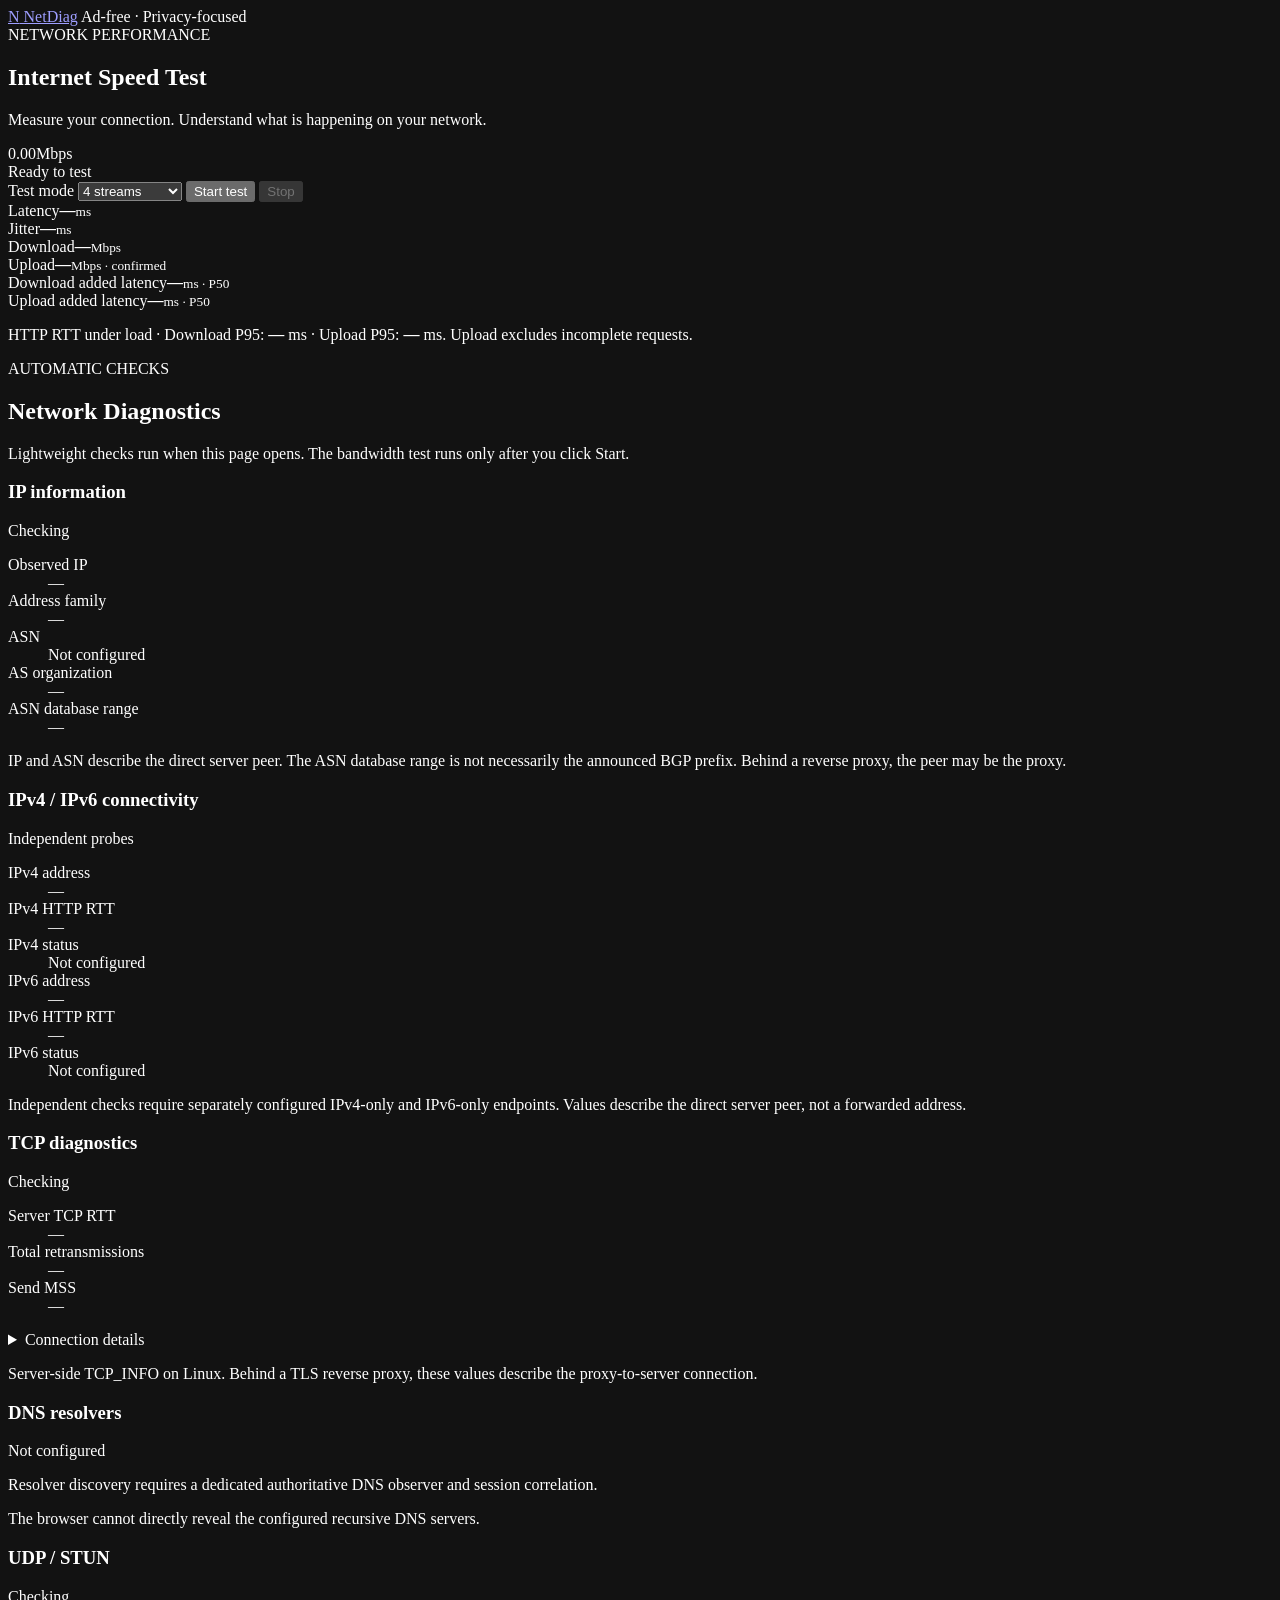
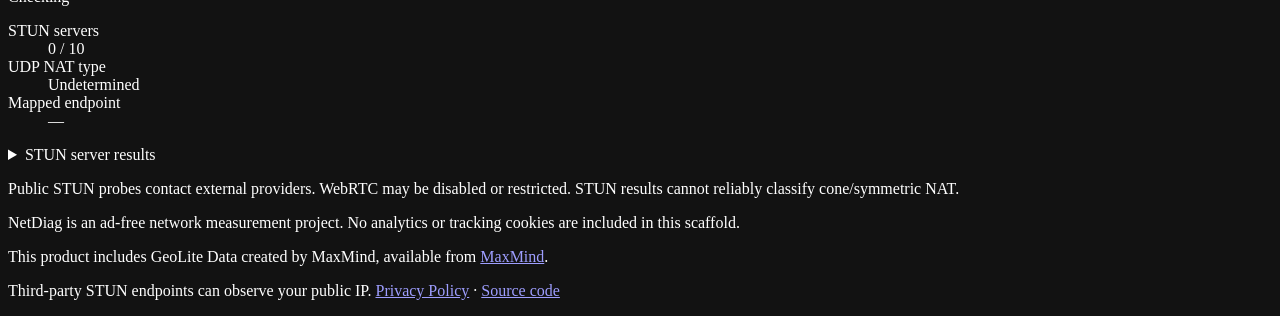
==== web/assets/index.html @ ecba6c88 "Integrate local MaxMind GeoLite2 ASN lookups and update guidance" ====
<!doctype html>
<html lang="en">
<head>
  <meta charset="utf-8">
  <meta name="viewport" content="width=device-width, initial-scale=1">
  <meta name="description" content="Ad-free internet speed test and network diagnostics.">
  <meta name="color-scheme" content="dark">
  <title>NetDiag — Internet Speed Test &amp; Diagnostics</title>
  <link rel="stylesheet" href="/styles.css">
  <script src="/metrics.js" defer></script>
  <script src="/app.js" defer></script>
</head>
<body>
  <div class="container">
    <header class="site-header">
      <a class="brand" href="/" aria-label="NetDiag home"><span class="brand-mark">N</span> NetDiag</a>
      <span class="badge">Ad-free · Privacy-focused</span>
    </header>

    <main>
      <section class="hero" aria-labelledby="speed-heading">
        <div class="eyebrow">NETWORK PERFORMANCE</div>
        <h1 id="speed-heading">Internet Speed Test</h1>
        <p class="lead">Measure your connection. Understand what is happening on your network.</p>

        <div class="speed-display"><span id="live-speed">0.00</span><span class="unit">Mbps</span></div>
        <div id="phase" class="phase" role="status" aria-live="polite">Ready to test</div>

        <div class="controls">
          <label for="streams">Test mode</label>
          <select id="streams" aria-label="Concurrent data streams">
            <option value="1">Single stream</option>
            <option value="4" selected>4 streams</option>
            <option value="8">8 streams</option>
            <option value="16">16 streams</option>
          </select>
          <button id="start" class="primary">Start test</button>
          <button id="stop" class="secondary" disabled>Stop</button>
        </div>

        <div class="results">
          <div><span class="result-label">Latency</span><strong id="ping">—</strong><small>ms</small></div>
          <div><span class="result-label">Jitter</span><strong id="jitter">—</strong><small>ms</small></div>
          <div><span class="result-label">Download</span><strong id="download">—</strong><small>Mbps</small></div>
          <div><span class="result-label">Upload</span><strong id="upload">—</strong><small>Mbps · confirmed</small></div>
          <div><span class="result-label">Download added latency</span><strong id="download-loaded">—</strong><small>ms · P50</small></div>
          <div><span class="result-label">Upload added latency</span><strong id="upload-loaded">—</strong><small>ms · P50</small></div>
        </div>
        <p class="hint">HTTP RTT under load · Download P95: <strong id="download-p95">—</strong> ms · Upload P95: <strong id="upload-p95">—</strong> ms. Upload excludes incomplete requests.</p>
      </section>

      <section class="section-heading">
        <div><div class="eyebrow">AUTOMATIC CHECKS</div><h2>Network Diagnostics</h2></div>
        <p>Lightweight checks run when this page opens. The bandwidth test runs only after you click Start.</p>
      </section>

      <div class="grid">
        <section class="card" aria-labelledby="ip-heading">
          <div class="card-head"><h3 id="ip-heading">IP information</h3><span id="ip-state" class="state">Checking</span></div>
          <dl><div><dt>Observed IP</dt><dd id="public-ip">—</dd></div>
            <div><dt>Address family</dt><dd id="ip-family">—</dd></div>
            <div><dt>ASN</dt><dd id="asn">Not configured</dd></div>
            <div><dt>AS organization</dt><dd id="asn-organization">—</dd></div>
            <div><dt>ASN database range</dt><dd id="asn-network">—</dd></div></dl>
          <p class="hint">IP and ASN describe the direct server peer. The ASN database range is not necessarily the announced BGP prefix. Behind a reverse proxy, the peer may be the proxy.</p>
        </section>

        <section class="card" aria-labelledby="families-heading">
          <div class="card-head"><h3 id="families-heading">IPv4 / IPv6 connectivity</h3><span class="state muted">Independent probes</span></div>
          <dl>
            <div><dt>IPv4 address</dt><dd id="ipv4-address">—</dd></div>
            <div><dt>IPv4 HTTP RTT</dt><dd id="ipv4-rtt">—</dd></div>
            <div><dt>IPv4 status</dt><dd id="ipv4-state">Not configured</dd></div>
            <div><dt>IPv6 address</dt><dd id="ipv6-address">—</dd></div>
            <div><dt>IPv6 HTTP RTT</dt><dd id="ipv6-rtt">—</dd></div>
            <div><dt>IPv6 status</dt><dd id="ipv6-state">Not configured</dd></div>
          </dl>
          <p class="hint">Independent checks require separately configured IPv4-only and IPv6-only endpoints. Values describe the direct server peer, not a forwarded address.</p>
        </section>

        <section class="card" aria-labelledby="tcp-heading">
          <div class="card-head"><h3 id="tcp-heading">TCP diagnostics</h3><span id="tcp-state" class="state">Checking</span></div>
          <dl><div><dt>Server TCP RTT</dt><dd id="tcp-rtt">—</dd></div>
            <div><dt>Total retransmissions</dt><dd id="tcp-retrans">—</dd></div>
            <div><dt>Send MSS</dt><dd id="tcp-mss">—</dd></div></dl>
          <details><summary>Connection details</summary>
            <dl><div><dt>Receive MSS</dt><dd id="tcp-receive-mss">—</dd></div>
              <div><dt>Path MTU</dt><dd id="tcp-pmtu">—</dd></div>
              <div><dt>RTT variance</dt><dd id="tcp-rttvar">—</dd></div></dl>
          </details>
          <p class="hint">Server-side TCP_INFO on Linux. Behind a TLS reverse proxy, these values describe the proxy-to-server connection.</p>
        </section>

        <section class="card" aria-labelledby="dns-heading">
          <div class="card-head"><h3 id="dns-heading">DNS resolvers</h3><span class="state muted">Not configured</span></div>
          <p class="empty">Resolver discovery requires a dedicated authoritative DNS observer and session correlation.</p>
          <p class="hint">The browser cannot directly reveal the configured recursive DNS servers.</p>
        </section>

        <section class="card" aria-labelledby="udp-heading">
          <div class="card-head"><h3 id="udp-heading">UDP / STUN</h3><span id="udp-state" class="state">Checking</span></div>
          <dl><div><dt>STUN servers</dt><dd id="stun-count">0 / 10</dd></div>
            <div><dt>UDP NAT type</dt><dd>Undetermined</dd></div>
            <div><dt>Mapped endpoint</dt><dd id="udp-endpoint">—</dd></div></dl>
          <details><summary>STUN server results</summary><ul id="stun-results" class="stun-list"></ul></details>
          <p class="hint">Public STUN probes contact external providers. WebRTC may be disabled or restricted. STUN results cannot reliably classify cone/symmetric NAT.</p>
        </section>
      </div>
    </main>

    <footer>
      <p>NetDiag is an ad-free network measurement project. No analytics or tracking cookies are included in this scaffold.</p>
      <p>This product includes GeoLite Data created by MaxMind, available from <a href="https://www.maxmind.com" rel="noopener noreferrer">MaxMind</a>.</p>
      <p>Third-party STUN endpoints can observe your public IP. <a href="/privacy.html">Privacy Policy</a> · <a href="https://github.com/roseshot/NetDiag" rel="noopener noreferrer">Source code</a></p>
    </footer>
  </div>
</body>
</html>
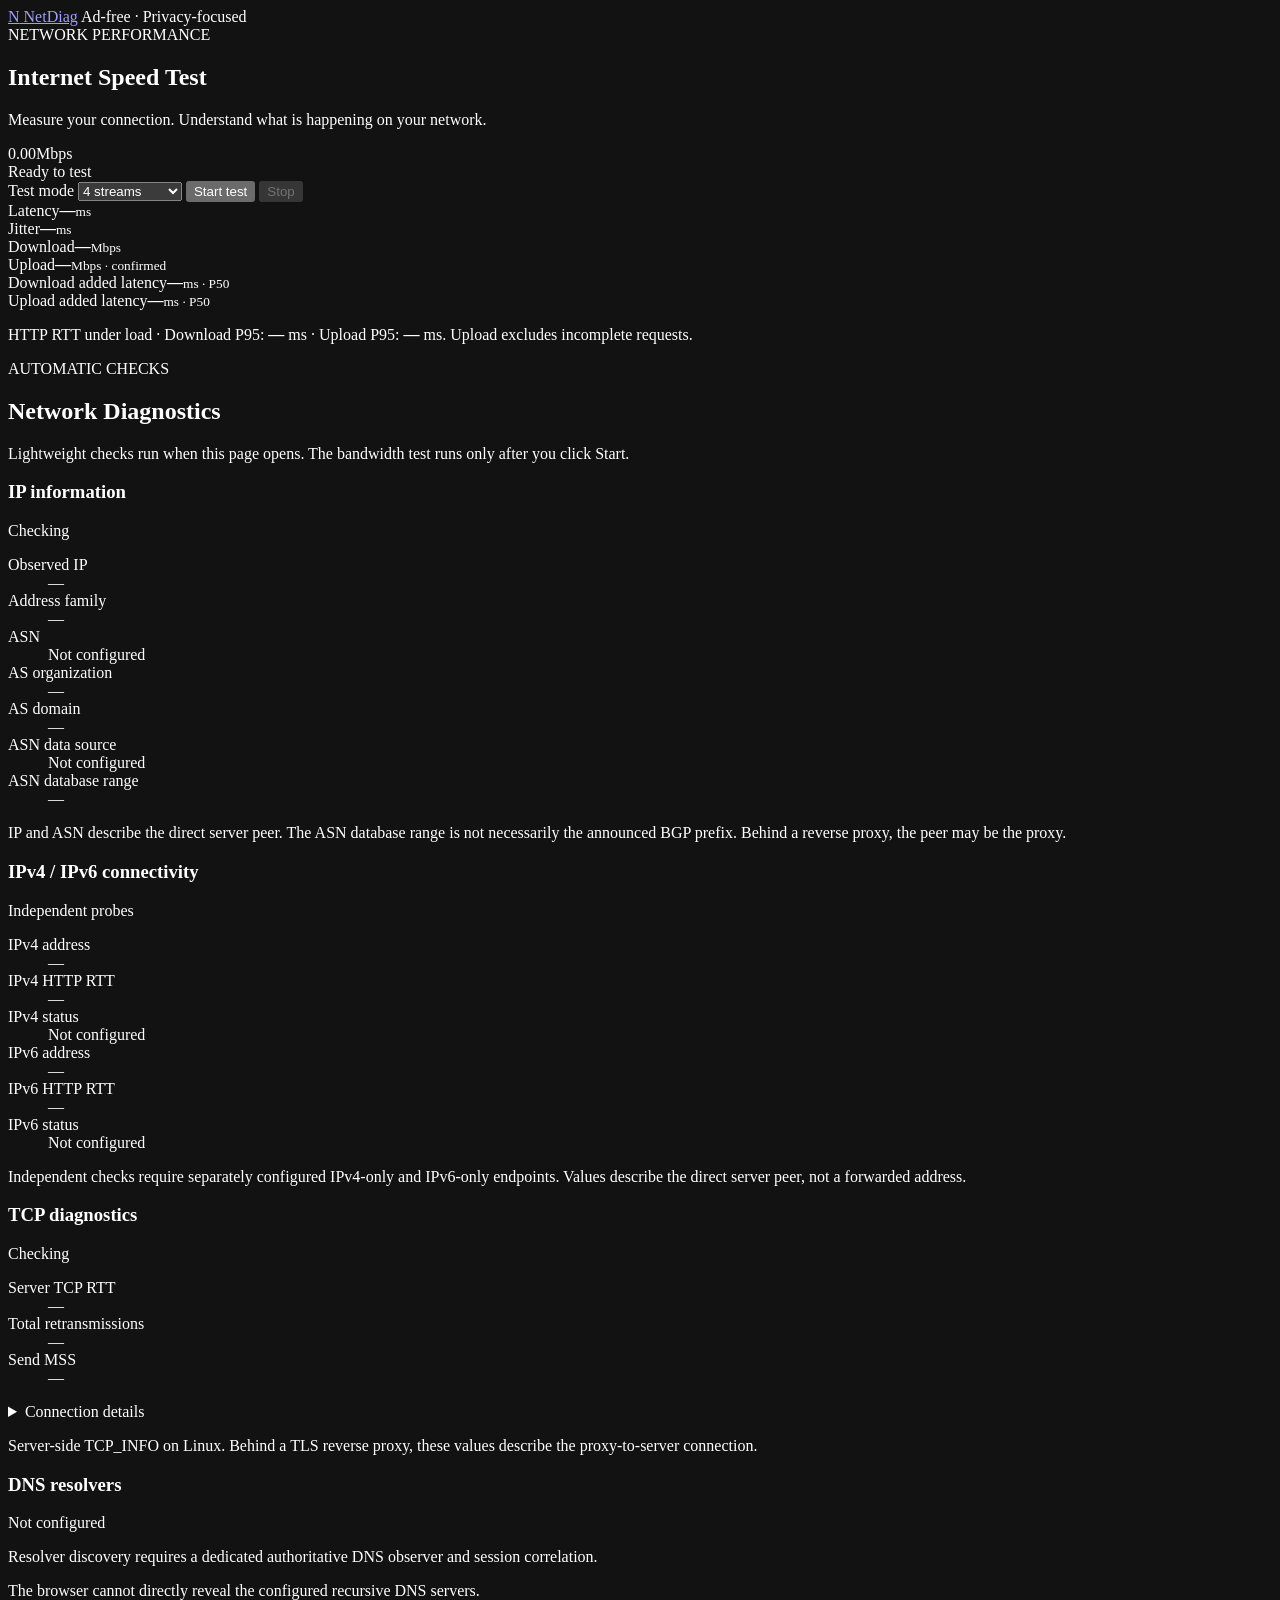
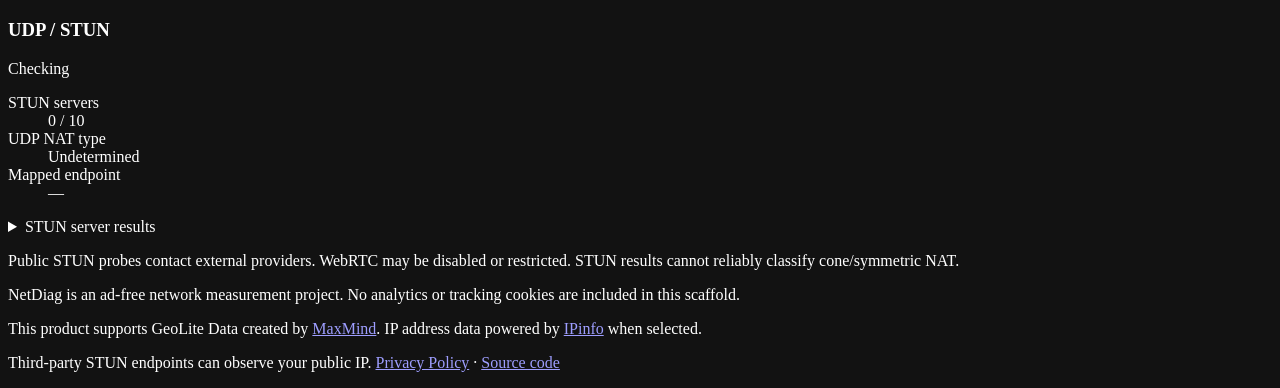
==== commit 9bdc1d94: "Auto-detect IPinfo and MaxMind ASN MMDB providers at startup" ====
--- a/web/assets/index.html
+++ b/web/assets/index.html
@@ -61,6 +61,8 @@
             <div><dt>Address family</dt><dd id="ip-family">—</dd></div>
             <div><dt>ASN</dt><dd id="asn">Not configured</dd></div>
             <div><dt>AS organization</dt><dd id="asn-organization">—</dd></div>
+            <div><dt>AS domain</dt><dd id="asn-domain">—</dd></div>
+            <div><dt>ASN data source</dt><dd id="asn-source">Not configured</dd></div>
             <div><dt>ASN database range</dt><dd id="asn-network">—</dd></div></dl>
           <p class="hint">IP and ASN describe the direct server peer. The ASN database range is not necessarily the announced BGP prefix. Behind a reverse proxy, the peer may be the proxy.</p>
         </section>
@@ -110,7 +112,7 @@
 
     <footer>
       <p>NetDiag is an ad-free network measurement project. No analytics or tracking cookies are included in this scaffold.</p>
-      <p>This product includes GeoLite Data created by MaxMind, available from <a href="https://www.maxmind.com" rel="noopener noreferrer">MaxMind</a>.</p>
+      <p>This product supports GeoLite Data created by <a href="https://www.maxmind.com" rel="noopener noreferrer">MaxMind</a>. IP address data powered by <a href="https://ipinfo.io" rel="noopener noreferrer">IPinfo</a> when selected.</p>
       <p>Third-party STUN endpoints can observe your public IP. <a href="/privacy.html">Privacy Policy</a> · <a href="https://github.com/roseshot/NetDiag" rel="noopener noreferrer">Source code</a></p>
     </footer>
   </div>
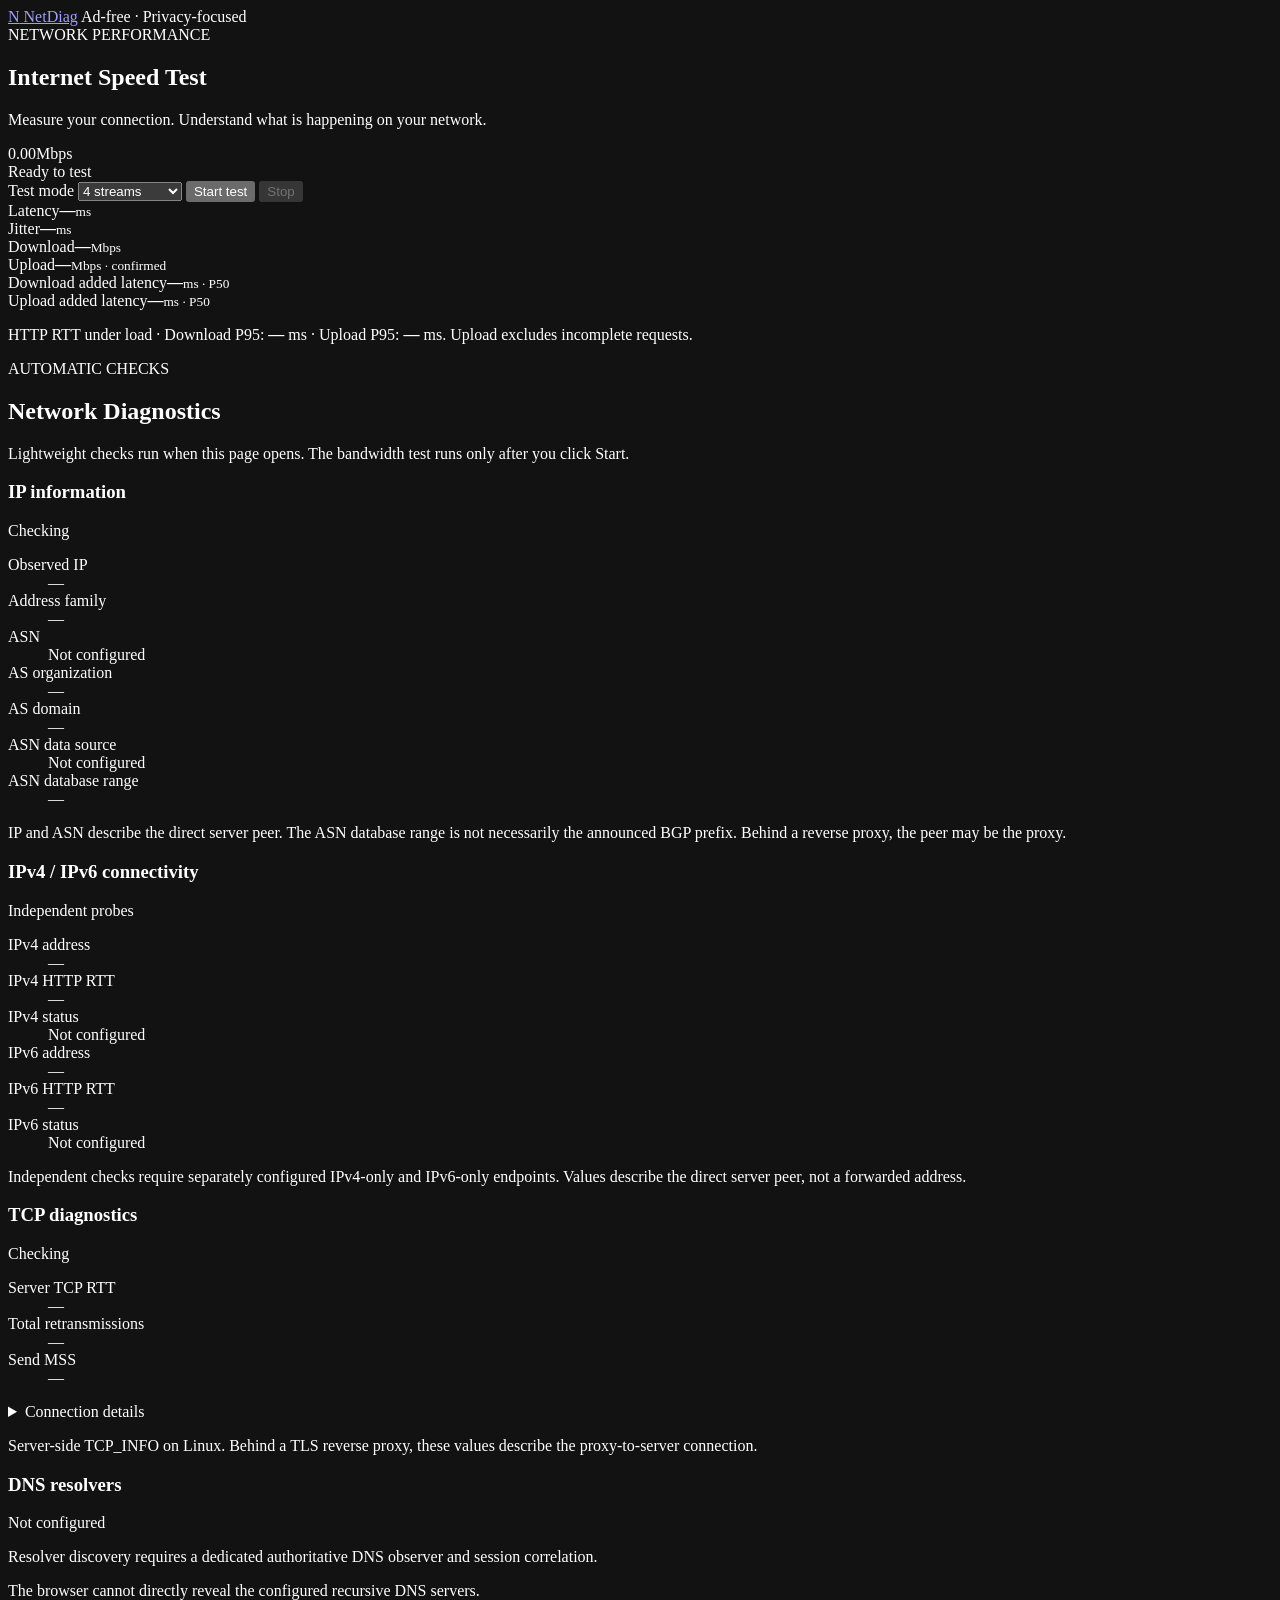
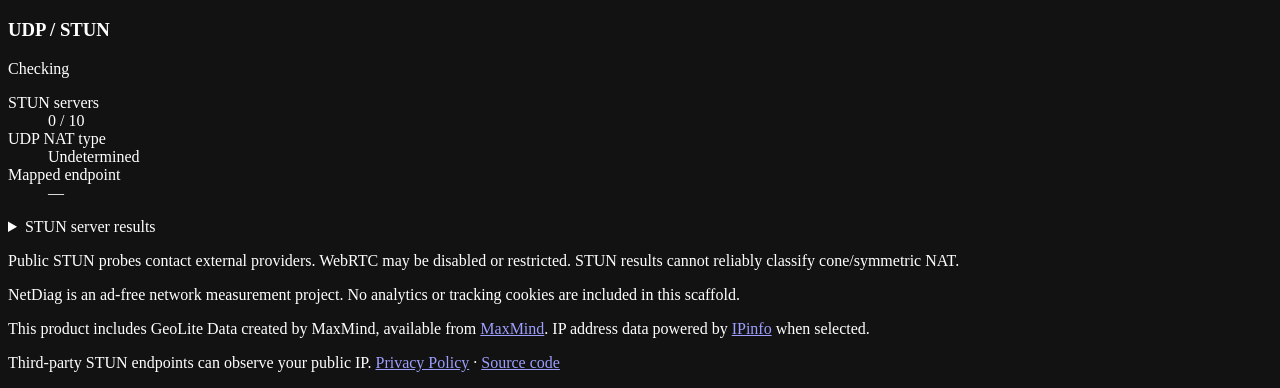
==== commit 47fe11c7: "Preserve MaxMind attribution while crediting IPinfo" ====
--- a/web/assets/index.html
+++ b/web/assets/index.html
@@ -112,7 +112,7 @@
 
     <footer>
       <p>NetDiag is an ad-free network measurement project. No analytics or tracking cookies are included in this scaffold.</p>
-      <p>This product supports GeoLite Data created by <a href="https://www.maxmind.com" rel="noopener noreferrer">MaxMind</a>. IP address data powered by <a href="https://ipinfo.io" rel="noopener noreferrer">IPinfo</a> when selected.</p>
+      <p>This product includes GeoLite Data created by MaxMind, available from <a href="https://www.maxmind.com" rel="noopener noreferrer">MaxMind</a>. IP address data powered by <a href="https://ipinfo.io" rel="noopener noreferrer">IPinfo</a> when selected.</p>
       <p>Third-party STUN endpoints can observe your public IP. <a href="/privacy.html">Privacy Policy</a> · <a href="https://github.com/roseshot/NetDiag" rel="noopener noreferrer">Source code</a></p>
     </footer>
   </div>
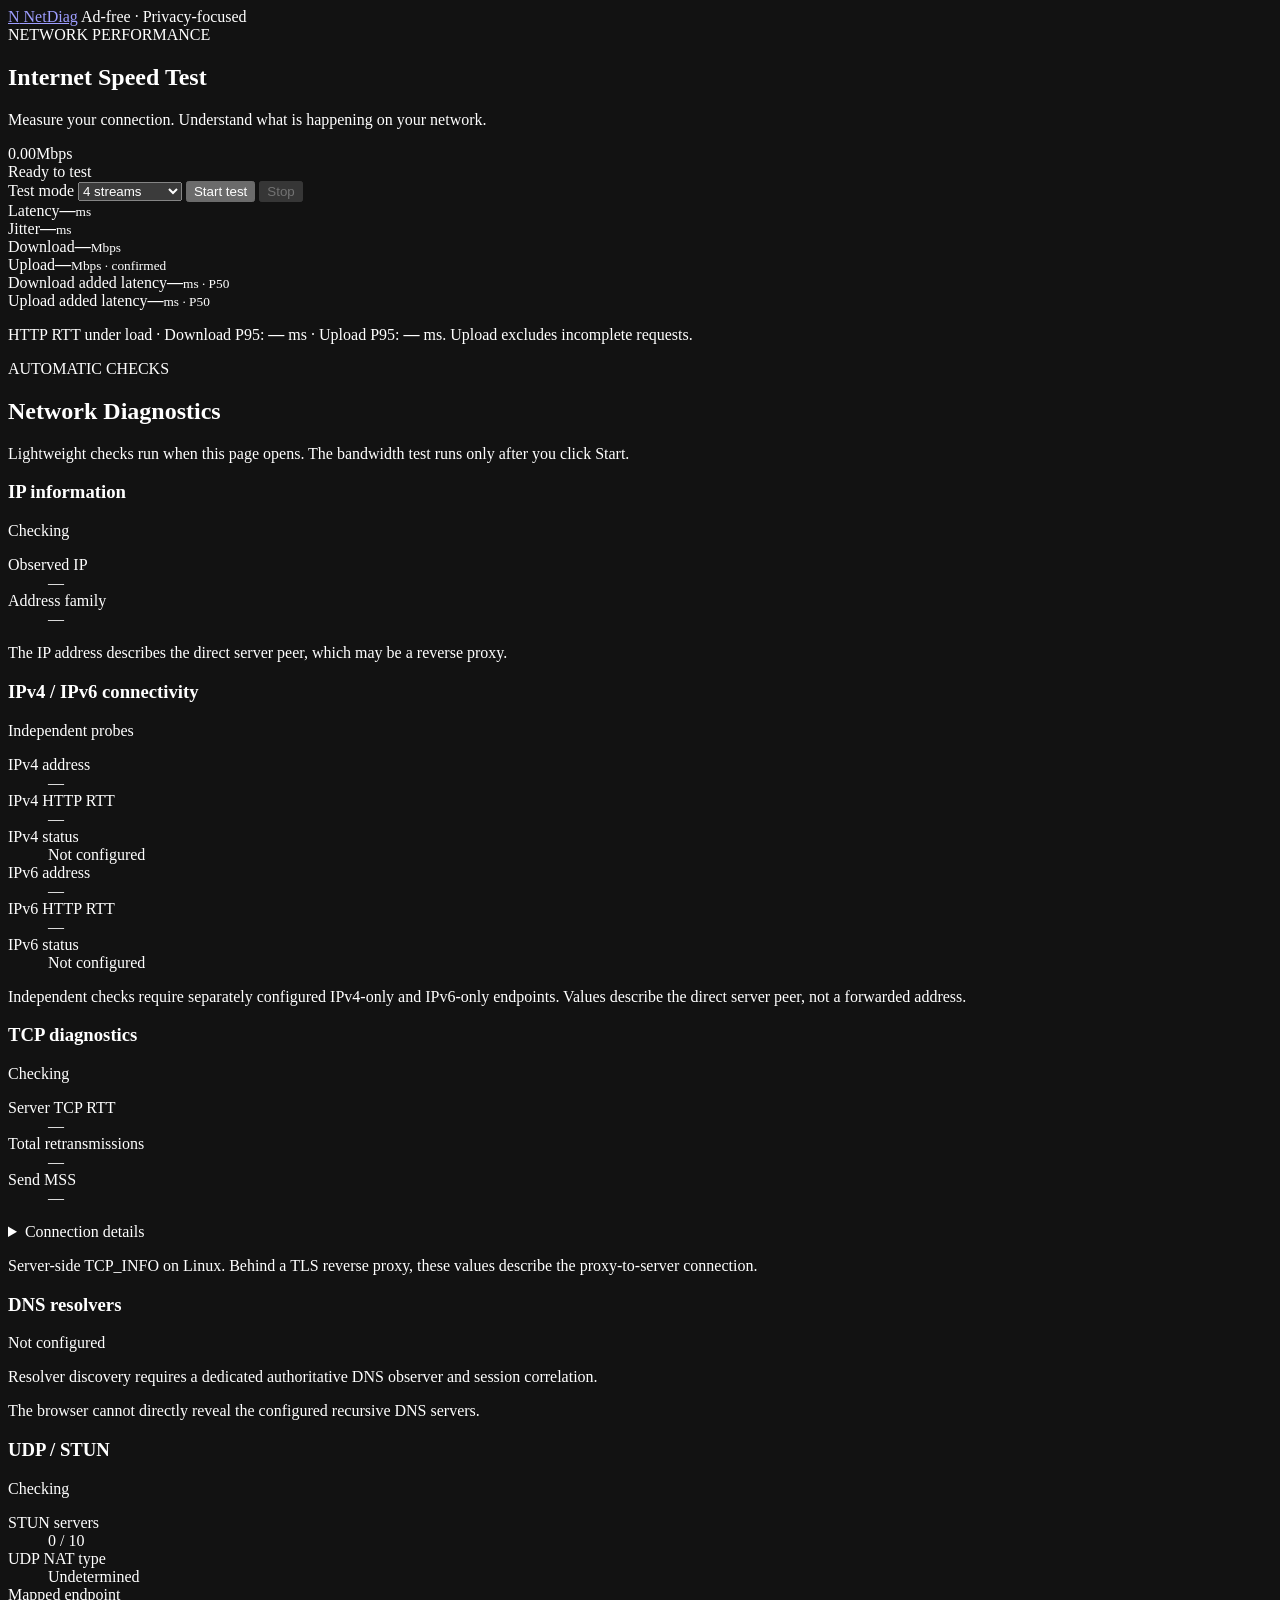
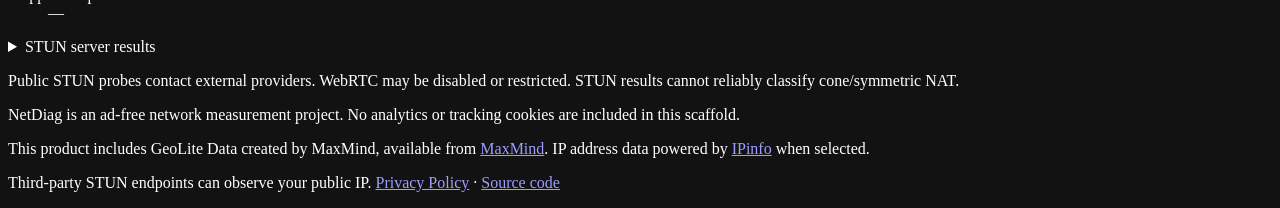
==== commit 4f79d955: "Hide absent ASN details and show provider in accessible tooltip" ====
--- a/web/assets/index.html
+++ b/web/assets/index.html
@@ -8,6 +8,7 @@
   <title>NetDiag — Internet Speed Test &amp; Diagnostics</title>
   <link rel="stylesheet" href="/styles.css">
   <script src="/metrics.js" defer></script>
+  <script src="/asn-ui.js" defer></script>
   <script src="/app.js" defer></script>
 </head>
 <body>
@@ -59,12 +60,18 @@
           <div class="card-head"><h3 id="ip-heading">IP information</h3><span id="ip-state" class="state">Checking</span></div>
           <dl><div><dt>Observed IP</dt><dd id="public-ip">—</dd></div>
             <div><dt>Address family</dt><dd id="ip-family">—</dd></div>
-            <div><dt>ASN</dt><dd id="asn">Not configured</dd></div>
-            <div><dt>AS organization</dt><dd id="asn-organization">—</dd></div>
-            <div><dt>AS domain</dt><dd id="asn-domain">—</dd></div>
-            <div><dt>ASN data source</dt><dd id="asn-source">Not configured</dd></div>
-            <div><dt>ASN database range</dt><dd id="asn-network">—</dd></div></dl>
-          <p class="hint">IP and ASN describe the direct server peer. The ASN database range is not necessarily the announced BGP prefix. Behind a reverse proxy, the peer may be the proxy.</p>
+            <div class="asn-detail" hidden>
+              <dt>ASN <span class="asn-help">
+                <button class="asn-info-button" type="button" id="asn-info-button" aria-label="ASN data source" aria-describedby="asn-source-tooltip">i</button>
+                <span class="asn-info-tooltip" id="asn-source-tooltip" role="tooltip"></span>
+              </span></dt>
+              <dd id="asn">—</dd>
+            </div>
+            <div class="asn-detail" hidden><dt>AS organization</dt><dd id="asn-organization">—</dd></div>
+            <div class="asn-detail" hidden><dt>AS domain</dt><dd id="asn-domain">—</dd></div>
+            <div class="asn-detail" hidden><dt>ASN database range</dt><dd id="asn-network">—</dd></div></dl>
+          <p class="hint">The IP address describes the direct server peer, which may be a reverse proxy.</p>
+          <p id="asn-note" class="hint" hidden>The ASN database range is not necessarily an announced BGP prefix.</p>
         </section>
 
         <section class="card" aria-labelledby="families-heading">
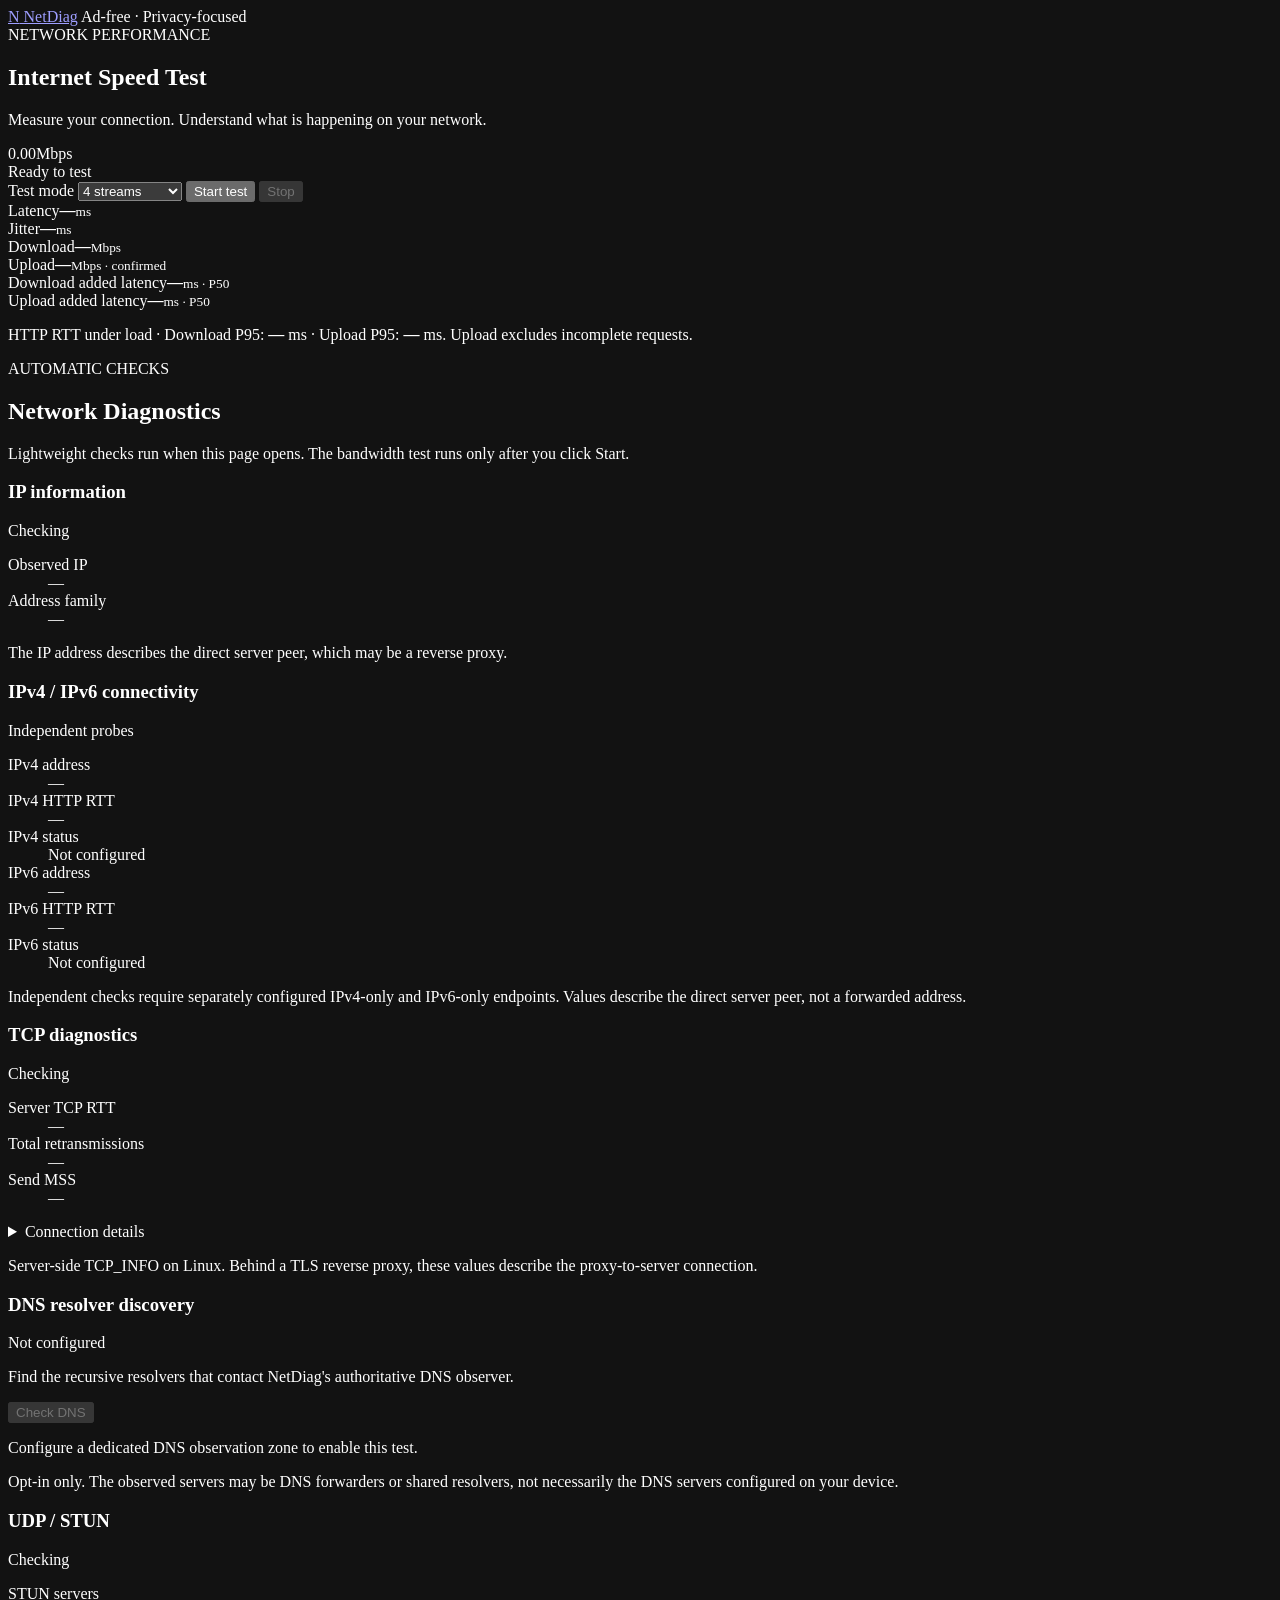
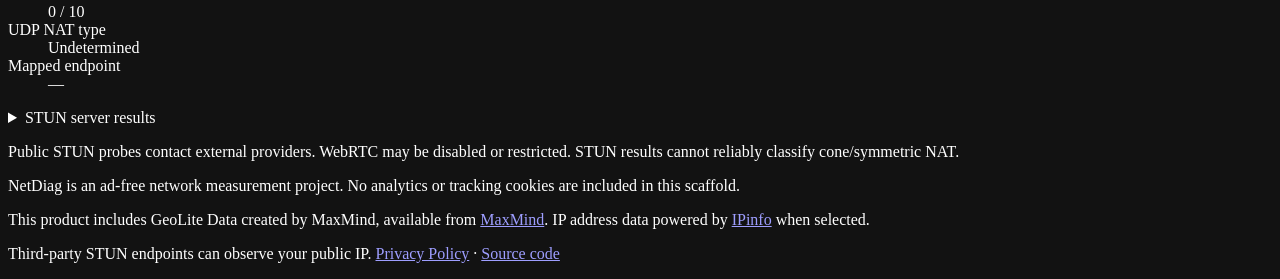
==== commit 21656879: "Implement opt-in authoritative DNS resolver discovery" ====
--- a/web/assets/index.html
+++ b/web/assets/index.html
@@ -101,9 +101,12 @@
         </section>
 
         <section class="card" aria-labelledby="dns-heading">
-          <div class="card-head"><h3 id="dns-heading">DNS resolvers</h3><span class="state muted">Not configured</span></div>
-          <p class="empty">Resolver discovery requires a dedicated authoritative DNS observer and session correlation.</p>
-          <p class="hint">The browser cannot directly reveal the configured recursive DNS servers.</p>
+          <div class="card-head"><h3 id="dns-heading">DNS resolver discovery</h3><span id="dns-state" class="state muted">Not configured</span></div>
+          <p class="empty">Find the recursive resolvers that contact NetDiag's authoritative DNS observer.</p>
+          <button id="dns-start" class="secondary" type="button" disabled>Check DNS</button>
+          <ul id="dns-results" class="dns-results" aria-live="polite"></ul>
+          <p id="dns-message" class="hint">Configure a dedicated DNS observation zone to enable this test.</p>
+          <p class="hint">Opt-in only. The observed servers may be DNS forwarders or shared resolvers, not necessarily the DNS servers configured on your device.</p>
         </section>
 
         <section class="card" aria-labelledby="udp-heading">
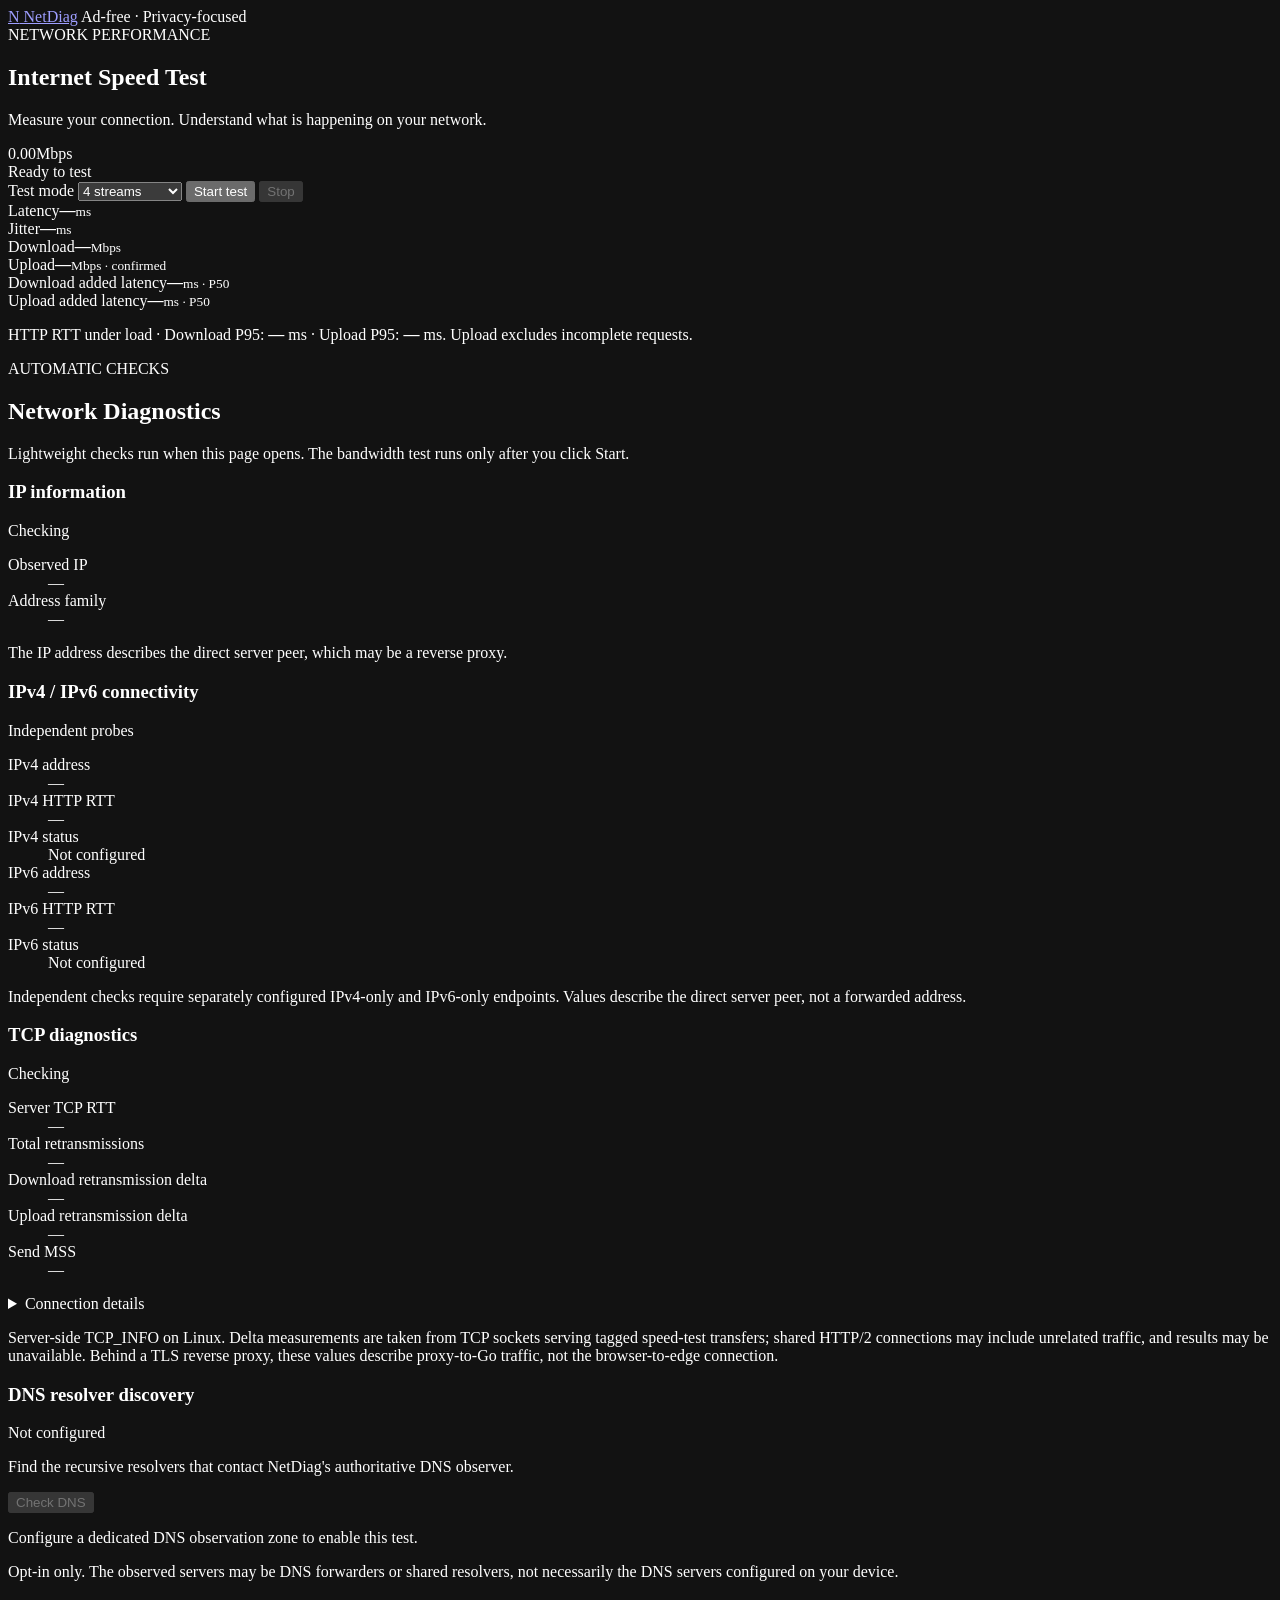
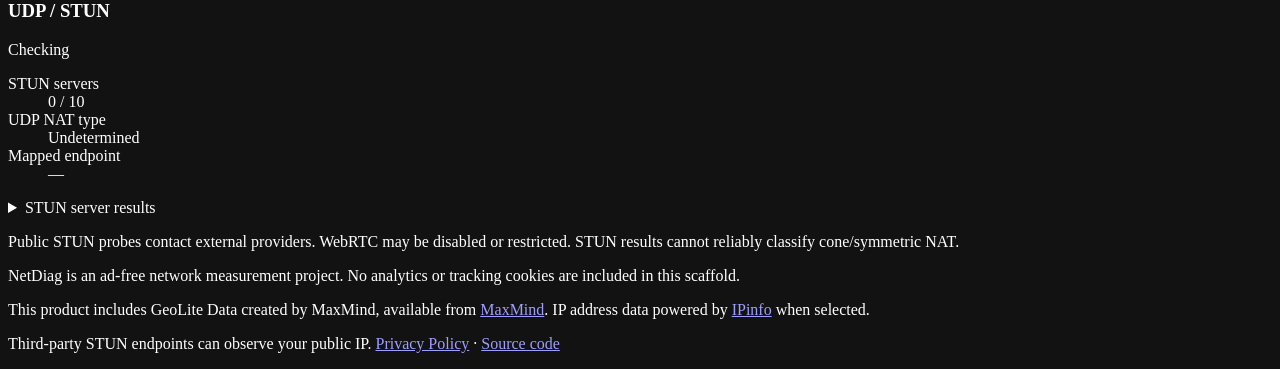
==== commit bfa454eb: "Measure per-phase TCP retransmission deltas on tagged transfer sockets" ====
--- a/web/assets/index.html
+++ b/web/assets/index.html
@@ -91,13 +91,15 @@
           <div class="card-head"><h3 id="tcp-heading">TCP diagnostics</h3><span id="tcp-state" class="state">Checking</span></div>
           <dl><div><dt>Server TCP RTT</dt><dd id="tcp-rtt">—</dd></div>
             <div><dt>Total retransmissions</dt><dd id="tcp-retrans">—</dd></div>
+            <div><dt>Download retransmission delta</dt><dd id="tcp-download-delta">—</dd></div>
+            <div><dt>Upload retransmission delta</dt><dd id="tcp-upload-delta">—</dd></div>
             <div><dt>Send MSS</dt><dd id="tcp-mss">—</dd></div></dl>
           <details><summary>Connection details</summary>
             <dl><div><dt>Receive MSS</dt><dd id="tcp-receive-mss">—</dd></div>
               <div><dt>Path MTU</dt><dd id="tcp-pmtu">—</dd></div>
               <div><dt>RTT variance</dt><dd id="tcp-rttvar">—</dd></div></dl>
           </details>
-          <p class="hint">Server-side TCP_INFO on Linux. Behind a TLS reverse proxy, these values describe the proxy-to-server connection.</p>
+          <p class="hint">Server-side TCP_INFO on Linux. Delta measurements are taken from TCP sockets serving tagged speed-test transfers; shared HTTP/2 connections may include unrelated traffic, and results may be unavailable. Behind a TLS reverse proxy, these values describe proxy-to-Go traffic, not the browser-to-edge connection.</p>
         </section>
 
         <section class="card" aria-labelledby="dns-heading">
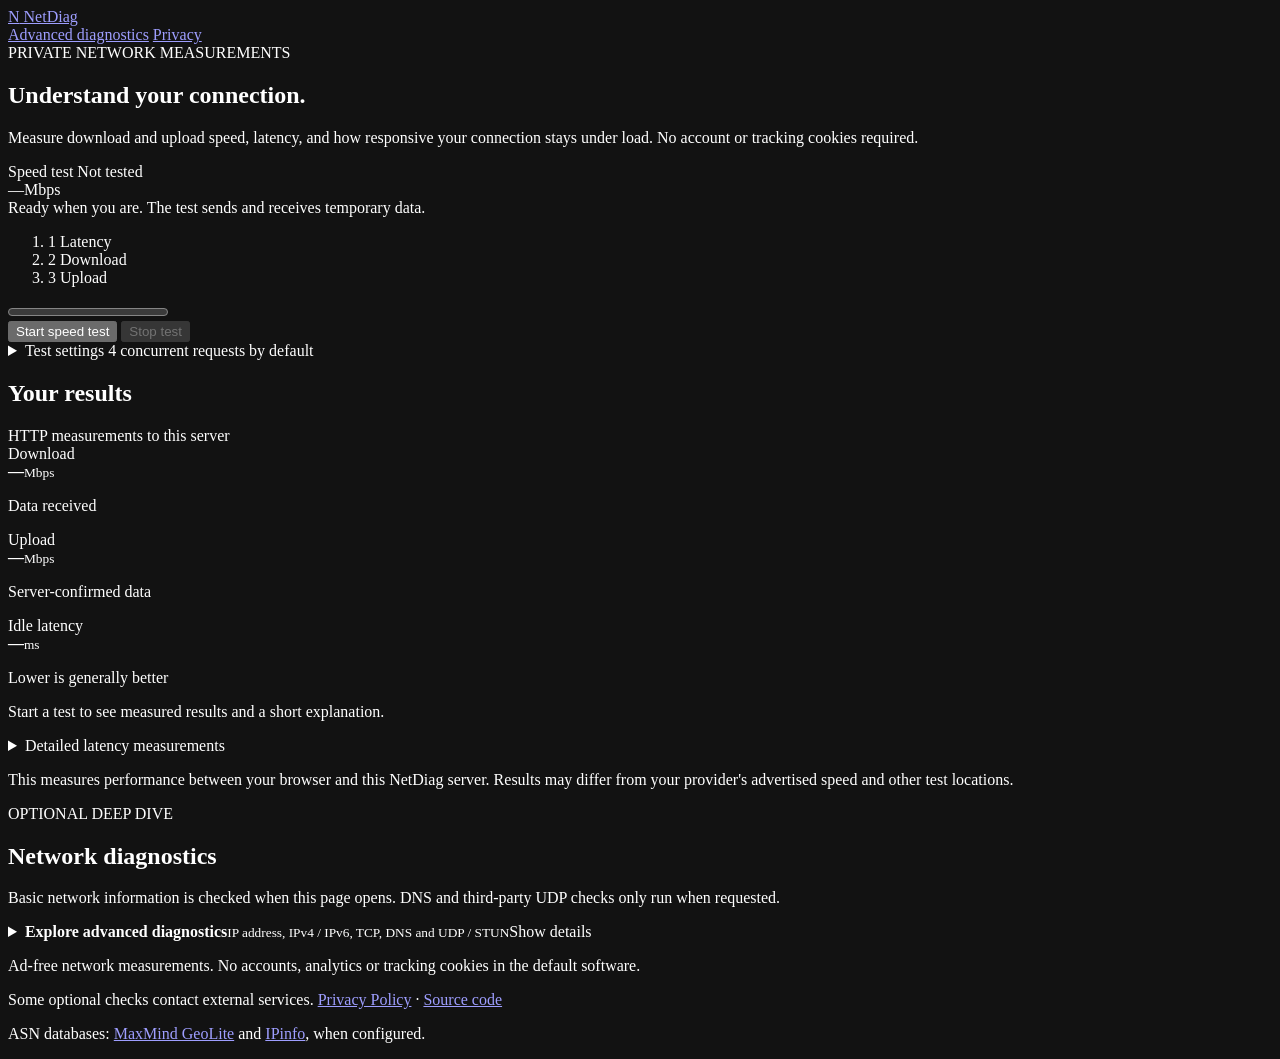
==== commit 49f177d1: "feat(ux): restructure speed test and make STUN diagnostics opt-in" ====
--- a/web/assets/index.html
+++ b/web/assets/index.html
@@ -3,129 +3,175 @@
 <head>
   <meta charset="utf-8">
   <meta name="viewport" content="width=device-width, initial-scale=1">
-  <meta name="description" content="Ad-free internet speed test and network diagnostics.">
+  <meta name="description" content="Private, ad-free HTTP speed testing and optional advanced network diagnostics.">
   <meta name="color-scheme" content="dark">
   <title>NetDiag — Internet Speed Test &amp; Diagnostics</title>
   <link rel="stylesheet" href="/styles.css">
   <script src="/metrics.js" defer></script>
   <script src="/asn-ui.js" defer></script>
+  <script src="/ux.js" defer></script>
   <script src="/app.js" defer></script>
 </head>
 <body>
   <div class="container">
     <header class="site-header">
-      <a class="brand" href="/" aria-label="NetDiag home"><span class="brand-mark">N</span> NetDiag</a>
-      <span class="badge">Ad-free · Privacy-focused</span>
+      <a class="brand" href="/" aria-label="NetDiag home"><span class="brand-mark" aria-hidden="true">N</span> NetDiag</a>
+      <nav class="site-nav" aria-label="Main navigation">
+        <a href="#diagnostics">Advanced diagnostics</a>
+        <a href="/privacy.html">Privacy</a>
+      </nav>
     </header>
 
     <main>
       <section class="hero" aria-labelledby="speed-heading">
-        <div class="eyebrow">NETWORK PERFORMANCE</div>
-        <h1 id="speed-heading">Internet Speed Test</h1>
-        <p class="lead">Measure your connection. Understand what is happening on your network.</p>
-
-        <div class="speed-display"><span id="live-speed">0.00</span><span class="unit">Mbps</span></div>
-        <div id="phase" class="phase" role="status" aria-live="polite">Ready to test</div>
-
-        <div class="controls">
-          <label for="streams">Test mode</label>
-          <select id="streams" aria-label="Concurrent data streams">
-            <option value="1">Single stream</option>
-            <option value="4" selected>4 streams</option>
-            <option value="8">8 streams</option>
-            <option value="16">16 streams</option>
-          </select>
-          <button id="start" class="primary">Start test</button>
-          <button id="stop" class="secondary" disabled>Stop</button>
+        <div class="hero-intro">
+          <div class="eyebrow">PRIVATE NETWORK MEASUREMENTS</div>
+          <h1 id="speed-heading">Understand your connection.</h1>
+          <p class="lead">Measure download and upload speed, latency, and how responsive your connection stays under load. No account or tracking cookies required.</p>
         </div>
 
-        <div class="results">
-          <div><span class="result-label">Latency</span><strong id="ping">—</strong><small>ms</small></div>
-          <div><span class="result-label">Jitter</span><strong id="jitter">—</strong><small>ms</small></div>
-          <div><span class="result-label">Download</span><strong id="download">—</strong><small>Mbps</small></div>
-          <div><span class="result-label">Upload</span><strong id="upload">—</strong><small>Mbps · confirmed</small></div>
-          <div><span class="result-label">Download added latency</span><strong id="download-loaded">—</strong><small>ms · P50</small></div>
-          <div><span class="result-label">Upload added latency</span><strong id="upload-loaded">—</strong><small>ms · P50</small></div>
+        <div class="test-console" aria-label="Speed test">
+          <div class="live-heading">
+            <span id="speed-label">Speed test</span>
+            <span id="test-status" class="state muted">Not tested</span>
+          </div>
+          <div class="speed-display"><span id="live-speed">—</span><span class="unit">Mbps</span></div>
+          <div id="phase" class="phase" role="status" aria-live="polite" aria-atomic="true">Ready when you are. The test sends and receives temporary data.</div>
+
+          <ol class="test-steps" aria-label="Speed test stages">
+            <li data-test-phase="latency" data-state="pending"><span class="step-number">1</span> Latency</li>
+            <li data-test-phase="download" data-state="pending"><span class="step-number">2</span> Download</li>
+            <li data-test-phase="upload" data-state="pending"><span class="step-number">3</span> Upload</li>
+          </ol>
+          <progress id="test-progress" max="100" value="0" aria-label="Speed test progress"></progress>
+
+          <div class="controls">
+            <button id="start" class="primary" type="button">Start speed test</button>
+            <button id="stop" class="secondary" type="button" disabled>Stop test</button>
+          </div>
+
+          <details class="test-options">
+            <summary>Test settings <span>4 concurrent requests by default</span></summary>
+            <div class="option-row">
+              <label for="streams">Concurrent requests</label>
+              <select id="streams">
+                <option value="1">1 — Single stream</option>
+                <option value="4" selected>4 — Standard</option>
+                <option value="8">8 — High concurrency</option>
+                <option value="16">16 — High concurrency</option>
+              </select>
+            </div>
+            <p class="hint">More concurrent requests can better utilize fast connections, but they are not necessarily separate TCP connections. Changing this setting takes effect on your next test.</p>
+          </details>
         </div>
-        <p class="hint">HTTP RTT under load · Download P95: <strong id="download-p95">—</strong> ms · Upload P95: <strong id="upload-p95">—</strong> ms. Upload excludes incomplete requests.</p>
+
+        <section class="result-section" aria-labelledby="results-heading">
+          <div class="result-heading"><h2 id="results-heading">Your results</h2><span class="result-subtitle">HTTP measurements to this server</span></div>
+          <div class="results">
+            <div class="result-tile"><span class="result-label">Download</span><div class="result-value"><strong id="download">—</strong><small>Mbps</small></div><p>Data received</p></div>
+            <div class="result-tile"><span class="result-label">Upload</span><div class="result-value"><strong id="upload">—</strong><small>Mbps</small></div><p>Server-confirmed data</p></div>
+            <div class="result-tile"><span class="result-label">Idle latency</span><div class="result-value"><strong id="ping">—</strong><small>ms</small></div><p>Lower is generally better</p></div>
+          </div>
+          <p id="result-summary" class="result-summary" role="status" aria-live="polite">Start a test to see measured results and a short explanation.</p>
+          <details class="technical-results">
+            <summary>Detailed latency measurements</summary>
+            <div class="technical-grid">
+              <div><span class="result-label">Jitter</span><strong id="jitter">—</strong><small>ms</small></div>
+              <div><span class="result-label">Download added latency</span><strong id="download-loaded">—</strong><small>ms · P50</small></div>
+              <div><span class="result-label">Upload added latency</span><strong id="upload-loaded">—</strong><small>ms · P50</small></div>
+              <div><span class="result-label">Download latency P95</span><strong id="download-p95">—</strong><small>ms</small></div>
+              <div><span class="result-label">Upload latency P95</span><strong id="upload-p95">—</strong><small>ms</small></div>
+            </div>
+            <p class="hint">Latency uses HTTP round trips, not ICMP ping. Added latency compares median response time under load against idle latency. Incomplete upload requests are excluded from final throughput.</p>
+          </details>
+        </section>
+        <p class="method-note">This measures performance between your browser and this NetDiag server. Results may differ from your provider's advertised speed and other test locations.</p>
       </section>
 
-      <section class="section-heading">
-        <div><div class="eyebrow">AUTOMATIC CHECKS</div><h2>Network Diagnostics</h2></div>
-        <p>Lightweight checks run when this page opens. The bandwidth test runs only after you click Start.</p>
+      <section class="diagnostics" id="diagnostics" aria-labelledby="diagnostics-heading">
+        <div class="section-heading">
+          <div><div class="eyebrow">OPTIONAL DEEP DIVE</div><h2 id="diagnostics-heading">Network diagnostics</h2></div>
+          <p>Basic network information is checked when this page opens. DNS and third-party UDP checks only run when requested.</p>
+        </div>
+
+        <details class="diagnostics-panel" id="advanced-diagnostics">
+          <summary><span><strong>Explore advanced diagnostics</strong><small>IP address, IPv4 / IPv6, TCP, DNS and UDP / STUN</small></span><span class="expand-label">Show details</span></summary>
+          <div class="grid">
+            <section class="card" aria-labelledby="ip-heading">
+              <div class="card-head"><h3 id="ip-heading">IP information</h3><span id="ip-state" class="state muted">Checking</span></div>
+              <dl><div><dt>Observed IP</dt><dd id="public-ip">—</dd></div>
+                <div><dt>Address family</dt><dd id="ip-family">—</dd></div>
+                <div class="asn-detail" hidden>
+                  <dt>ASN <span class="asn-help">
+                    <button class="asn-info-button" type="button" id="asn-info-button" aria-label="ASN data source" aria-describedby="asn-source-tooltip">i</button>
+                    <span class="asn-info-tooltip" id="asn-source-tooltip" role="tooltip"></span>
+                  </span></dt>
+                  <dd id="asn">—</dd>
+                </div>
+                <div class="asn-detail" hidden><dt>AS organization</dt><dd id="asn-organization">—</dd></div>
+                <div class="asn-detail" hidden><dt>AS domain</dt><dd id="asn-domain">—</dd></div>
+                <div class="asn-detail" hidden><dt>ASN database range</dt><dd id="asn-network">—</dd></div></dl>
+              <p class="hint">This is the direct server peer, which may be a reverse proxy.</p>
+              <p id="asn-note" class="hint" hidden>The ASN database range is not necessarily an announced BGP prefix.</p>
+            </section>
+
+            <section class="card" aria-labelledby="families-heading">
+              <div class="card-head"><h3 id="families-heading">IPv4 / IPv6 connectivity</h3><span class="state muted">Independent probes</span></div>
+              <dl>
+                <div><dt>IPv4 address</dt><dd id="ipv4-address">—</dd></div>
+                <div><dt>IPv4 HTTP RTT</dt><dd id="ipv4-rtt">—</dd></div>
+                <div><dt>IPv4 status</dt><dd id="ipv4-state">Not enabled</dd></div>
+                <div><dt>IPv6 address</dt><dd id="ipv6-address">—</dd></div>
+                <div><dt>IPv6 HTTP RTT</dt><dd id="ipv6-rtt">—</dd></div>
+                <div><dt>IPv6 status</dt><dd id="ipv6-state">Not enabled</dd></div>
+              </dl>
+              <p class="hint">Separate IPv4-only and IPv6-only endpoints must be enabled by the site operator. Unavailable does not necessarily mean your device lacks IPv6.</p>
+            </section>
+
+            <section class="card" aria-labelledby="tcp-heading">
+              <div class="card-head"><h3 id="tcp-heading">TCP diagnostics</h3><span id="tcp-state" class="state muted">Checking</span></div>
+              <dl><div><dt>Server TCP RTT</dt><dd id="tcp-rtt">—</dd></div>
+                <div><dt>Total retransmissions</dt><dd id="tcp-retrans">—</dd></div>
+                <div><dt>Download retransmission delta</dt><dd id="tcp-download-delta">—</dd></div>
+                <div><dt>Upload retransmission delta</dt><dd id="tcp-upload-delta">—</dd></div>
+                <div><dt>Send MSS</dt><dd id="tcp-mss">—</dd></div></dl>
+              <details><summary>Connection details</summary>
+                <dl><div><dt>Receive MSS</dt><dd id="tcp-receive-mss">—</dd></div>
+                  <div><dt>Path MTU</dt><dd id="tcp-pmtu">—</dd></div>
+                  <div><dt>RTT variance</dt><dd id="tcp-rttvar">—</dd></div></dl>
+              </details>
+              <p class="hint">Linux server-side TCP_INFO; a reverse proxy changes which connection is measured. Retransmission deltas are socket observations, not packet-loss percentages.</p>
+            </section>
+
+            <section class="card" aria-labelledby="dns-heading">
+              <div class="card-head"><h3 id="dns-heading">DNS resolver discovery</h3><span id="dns-state" class="state muted">Not enabled</span></div>
+              <p class="empty">Observe which recursive DNS servers contact this site's authoritative DNS observer.</p>
+              <button id="dns-start" class="secondary" type="button" disabled>Check DNS</button>
+              <ul id="dns-results" class="dns-results" aria-live="polite"></ul>
+              <p id="dns-message" class="hint">The operator has not enabled the DNS observation service.</p>
+              <p class="hint">Opt-in only. Observed addresses can be shared forwarders, not the resolvers configured directly on your device.</p>
+            </section>
+
+            <section class="card" aria-labelledby="udp-heading">
+              <div class="card-head"><h3 id="udp-heading">UDP / STUN</h3><span id="udp-state" class="state muted">Not started</span></div>
+              <p class="empty">Check whether public STUN services can observe a mapped UDP address from your browser.</p>
+              <button id="stun-start" class="secondary" type="button">Run UDP check</button>
+              <p class="hint privacy-warning">This optional check contacts up to 10 external STUN endpoints. Those providers may see your public IP address and UDP port. <a href="/privacy.html">How this works</a>.</p>
+              <dl><div><dt>Reachable STUN servers</dt><dd id="stun-count">—</dd></div>
+                <div><dt>UDP NAT type</dt><dd>Undetermined</dd></div>
+                <div><dt>Mapped endpoint</dt><dd id="udp-endpoint">—</dd></div></dl>
+              <details><summary>STUN server results</summary><ul id="stun-results" class="stun-list"></ul></details>
+              <p class="hint">Browser and network restrictions can make results inconclusive; STUN cannot reliably classify the NAT type.</p>
+            </section>
+          </div>
+        </details>
       </section>
-
-      <div class="grid">
-        <section class="card" aria-labelledby="ip-heading">
-          <div class="card-head"><h3 id="ip-heading">IP information</h3><span id="ip-state" class="state">Checking</span></div>
-          <dl><div><dt>Observed IP</dt><dd id="public-ip">—</dd></div>
-            <div><dt>Address family</dt><dd id="ip-family">—</dd></div>
-            <div class="asn-detail" hidden>
-              <dt>ASN <span class="asn-help">
-                <button class="asn-info-button" type="button" id="asn-info-button" aria-label="ASN data source" aria-describedby="asn-source-tooltip">i</button>
-                <span class="asn-info-tooltip" id="asn-source-tooltip" role="tooltip"></span>
-              </span></dt>
-              <dd id="asn">—</dd>
-            </div>
-            <div class="asn-detail" hidden><dt>AS organization</dt><dd id="asn-organization">—</dd></div>
-            <div class="asn-detail" hidden><dt>AS domain</dt><dd id="asn-domain">—</dd></div>
-            <div class="asn-detail" hidden><dt>ASN database range</dt><dd id="asn-network">—</dd></div></dl>
-          <p class="hint">The IP address describes the direct server peer, which may be a reverse proxy.</p>
-          <p id="asn-note" class="hint" hidden>The ASN database range is not necessarily an announced BGP prefix.</p>
-        </section>
-
-        <section class="card" aria-labelledby="families-heading">
-          <div class="card-head"><h3 id="families-heading">IPv4 / IPv6 connectivity</h3><span class="state muted">Independent probes</span></div>
-          <dl>
-            <div><dt>IPv4 address</dt><dd id="ipv4-address">—</dd></div>
-            <div><dt>IPv4 HTTP RTT</dt><dd id="ipv4-rtt">—</dd></div>
-            <div><dt>IPv4 status</dt><dd id="ipv4-state">Not configured</dd></div>
-            <div><dt>IPv6 address</dt><dd id="ipv6-address">—</dd></div>
-            <div><dt>IPv6 HTTP RTT</dt><dd id="ipv6-rtt">—</dd></div>
-            <div><dt>IPv6 status</dt><dd id="ipv6-state">Not configured</dd></div>
-          </dl>
-          <p class="hint">Independent checks require separately configured IPv4-only and IPv6-only endpoints. Values describe the direct server peer, not a forwarded address.</p>
-        </section>
-
-        <section class="card" aria-labelledby="tcp-heading">
-          <div class="card-head"><h3 id="tcp-heading">TCP diagnostics</h3><span id="tcp-state" class="state">Checking</span></div>
-          <dl><div><dt>Server TCP RTT</dt><dd id="tcp-rtt">—</dd></div>
-            <div><dt>Total retransmissions</dt><dd id="tcp-retrans">—</dd></div>
-            <div><dt>Download retransmission delta</dt><dd id="tcp-download-delta">—</dd></div>
-            <div><dt>Upload retransmission delta</dt><dd id="tcp-upload-delta">—</dd></div>
-            <div><dt>Send MSS</dt><dd id="tcp-mss">—</dd></div></dl>
-          <details><summary>Connection details</summary>
-            <dl><div><dt>Receive MSS</dt><dd id="tcp-receive-mss">—</dd></div>
-              <div><dt>Path MTU</dt><dd id="tcp-pmtu">—</dd></div>
-              <div><dt>RTT variance</dt><dd id="tcp-rttvar">—</dd></div></dl>
-          </details>
-          <p class="hint">Server-side TCP_INFO on Linux. Delta measurements are taken from TCP sockets serving tagged speed-test transfers; shared HTTP/2 connections may include unrelated traffic, and results may be unavailable. Behind a TLS reverse proxy, these values describe proxy-to-Go traffic, not the browser-to-edge connection.</p>
-        </section>
-
-        <section class="card" aria-labelledby="dns-heading">
-          <div class="card-head"><h3 id="dns-heading">DNS resolver discovery</h3><span id="dns-state" class="state muted">Not configured</span></div>
-          <p class="empty">Find the recursive resolvers that contact NetDiag's authoritative DNS observer.</p>
-          <button id="dns-start" class="secondary" type="button" disabled>Check DNS</button>
-          <ul id="dns-results" class="dns-results" aria-live="polite"></ul>
-          <p id="dns-message" class="hint">Configure a dedicated DNS observation zone to enable this test.</p>
-          <p class="hint">Opt-in only. The observed servers may be DNS forwarders or shared resolvers, not necessarily the DNS servers configured on your device.</p>
-        </section>
-
-        <section class="card" aria-labelledby="udp-heading">
-          <div class="card-head"><h3 id="udp-heading">UDP / STUN</h3><span id="udp-state" class="state">Checking</span></div>
-          <dl><div><dt>STUN servers</dt><dd id="stun-count">0 / 10</dd></div>
-            <div><dt>UDP NAT type</dt><dd>Undetermined</dd></div>
-            <div><dt>Mapped endpoint</dt><dd id="udp-endpoint">—</dd></div></dl>
-          <details><summary>STUN server results</summary><ul id="stun-results" class="stun-list"></ul></details>
-          <p class="hint">Public STUN probes contact external providers. WebRTC may be disabled or restricted. STUN results cannot reliably classify cone/symmetric NAT.</p>
-        </section>
-      </div>
     </main>
 
     <footer>
-      <p>NetDiag is an ad-free network measurement project. No analytics or tracking cookies are included in this scaffold.</p>
-      <p>This product includes GeoLite Data created by MaxMind, available from <a href="https://www.maxmind.com" rel="noopener noreferrer">MaxMind</a>. IP address data powered by <a href="https://ipinfo.io" rel="noopener noreferrer">IPinfo</a> when selected.</p>
-      <p>Third-party STUN endpoints can observe your public IP. <a href="/privacy.html">Privacy Policy</a> · <a href="https://github.com/roseshot/NetDiag" rel="noopener noreferrer">Source code</a></p>
+      <p>Ad-free network measurements. No accounts, analytics or tracking cookies in the default software.</p>
+      <p>Some optional checks contact external services. <a href="/privacy.html">Privacy Policy</a> · <a href="https://github.com/roseshot/NetDiag" rel="noopener noreferrer">Source code</a></p>
+      <p>ASN databases: <a href="https://www.maxmind.com" rel="noopener noreferrer">MaxMind GeoLite</a> and <a href="https://ipinfo.io" rel="noopener noreferrer">IPinfo</a>, when configured.</p>
     </footer>
   </div>
 </body>
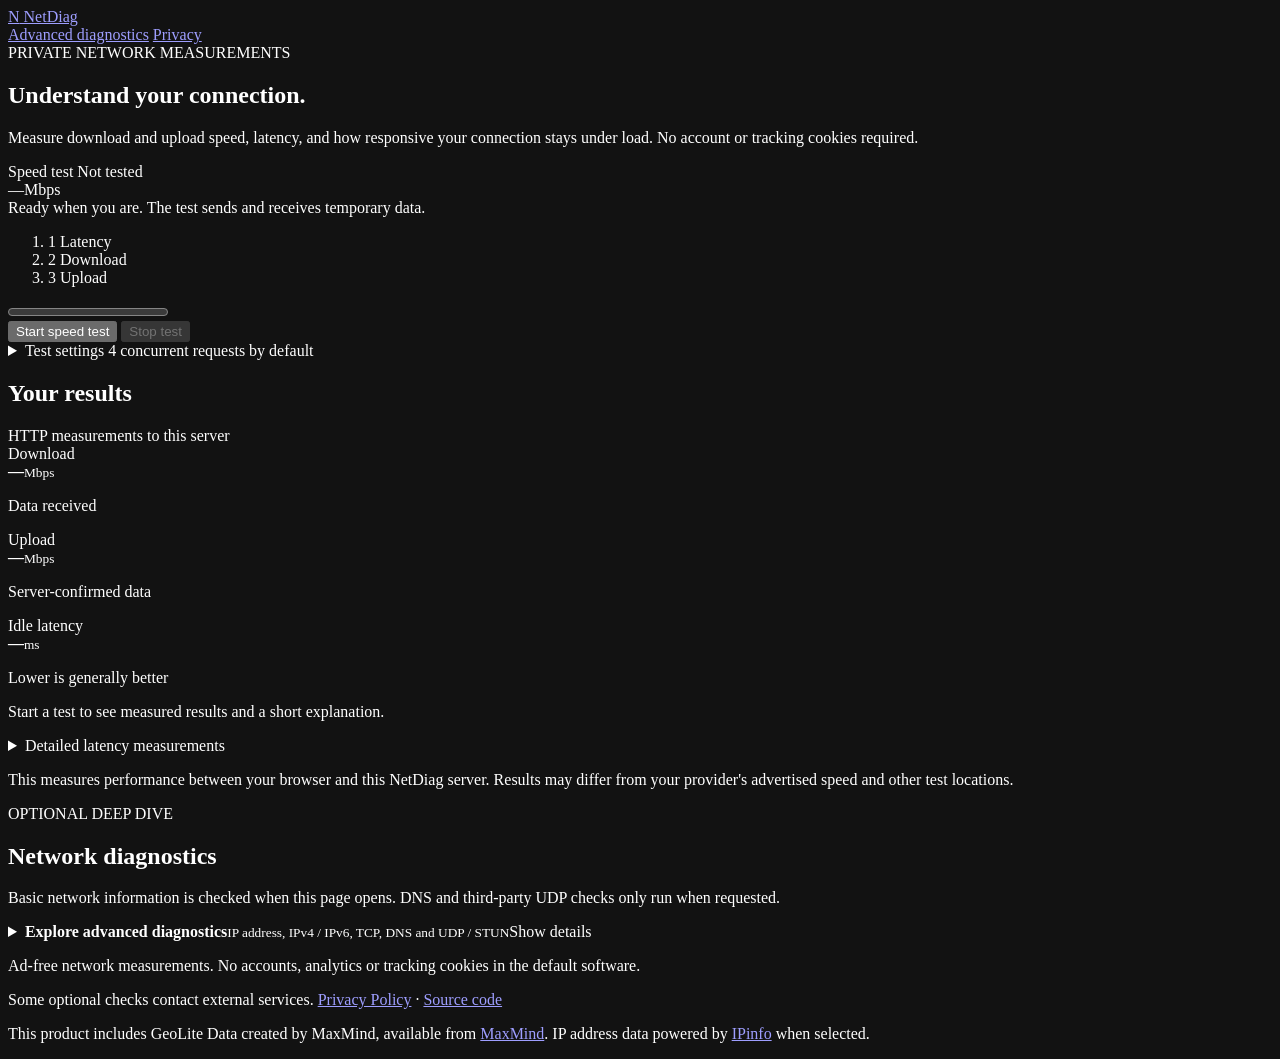
==== commit 65d45480: "fix(legal): restore required GeoLite attribution on homepage" ====
--- a/web/assets/index.html
+++ b/web/assets/index.html
@@ -171,7 +171,7 @@
     <footer>
       <p>Ad-free network measurements. No accounts, analytics or tracking cookies in the default software.</p>
       <p>Some optional checks contact external services. <a href="/privacy.html">Privacy Policy</a> · <a href="https://github.com/roseshot/NetDiag" rel="noopener noreferrer">Source code</a></p>
-      <p>ASN databases: <a href="https://www.maxmind.com" rel="noopener noreferrer">MaxMind GeoLite</a> and <a href="https://ipinfo.io" rel="noopener noreferrer">IPinfo</a>, when configured.</p>
+      <p>This product includes GeoLite Data created by MaxMind, available from <a href="https://www.maxmind.com" rel="noopener noreferrer">MaxMind</a>. IP address data powered by <a href="https://ipinfo.io" rel="noopener noreferrer">IPinfo</a> when selected.</p>
     </footer>
   </div>
 </body>
